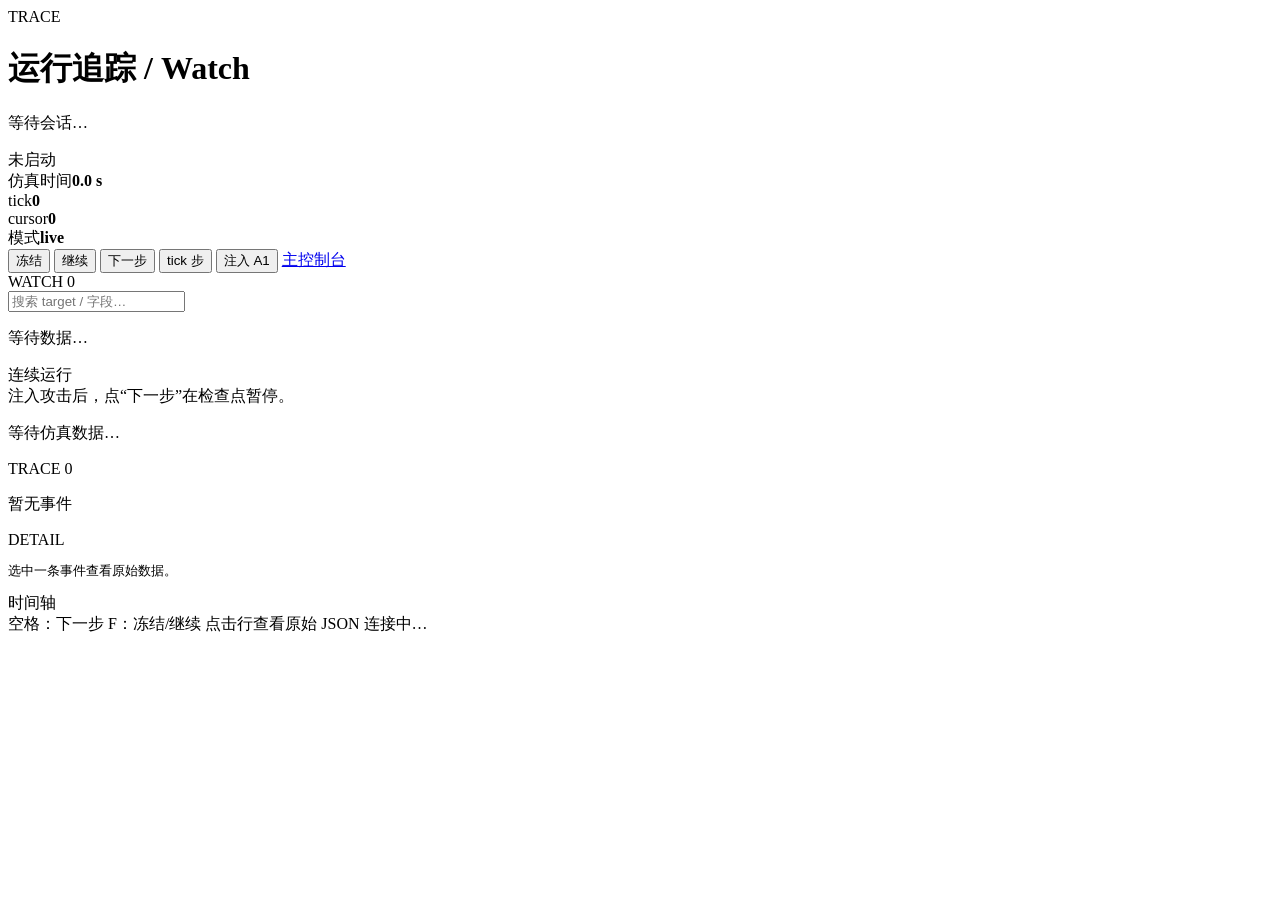
==== isacsim/web/static/trace.html @ 267cd4b4 "feat: 运行追踪 v1（watch/trace 数据层 + /trace 页面 + 检查点单步）" ====
<!DOCTYPE html>
<html lang="zh-CN">
<head>
<meta charset="utf-8"/>
<meta name="viewport" content="width=device-width, initial-scale=1"/>
<title>ISAC-SIM · 运行追踪</title>
<link rel="stylesheet" href="/static/style.css"/>
<link rel="stylesheet" href="/static/trace.css"/>
</head>
<body class="trace-body">
<header class="trace-top">
  <div class="trace-brand">
    <span class="trace-logo">TRACE</span>
    <div>
      <h1>运行追踪 / Watch</h1>
      <p class="muted" id="runInfo">等待会话…</p>
    </div>
  </div>

  <div class="trace-status">
    <span id="stateBadge" class="badge idle">未启动</span>
    <div class="metric"><span>仿真时间</span><b id="simTime">0.0 s</b></div>
    <div class="metric"><span>tick</span><b id="tickNo">0</b></div>
    <div class="metric"><span>cursor</span><b id="cursorNo">0</b></div>
    <div class="metric"><span>模式</span><b id="modeLabel">live</b></div>
  </div>

  <div class="trace-actions">
    <button id="btnPause">冻结</button>
    <button id="btnResume">继续</button>
    <button id="btnStep" class="primary">下一步</button>
    <button id="btnTick">tick 步</button>
    <button id="btnInjectA1">注入 A1</button>
    <a class="backlink" href="/">主控制台</a>
  </div>
</header>

<main class="trace-layout">
  <aside class="trace-left">
    <div class="left-head">
      <span>WATCH</span>
      <span class="muted small" id="watchCount">0</span>
    </div>
    <input id="searchInput" class="trace-search" placeholder="搜索 target / 字段…"/>
    <div id="watchTree" class="watch-tree">
      <p class="muted small">等待数据…</p>
    </div>
  </aside>

  <section class="trace-center">
    <div id="stepBanner" class="step-banner">
      <div class="step-title">连续运行</div>
      <div class="step-sub muted">注入攻击后，点“下一步”在检查点暂停。</div>
    </div>
    <div id="cards" class="cards">
      <p class="muted">等待仿真数据…</p>
    </div>
  </section>

  <aside class="trace-right">
    <div class="right-head">
      <span>TRACE</span>
      <span class="muted small" id="eventCount">0</span>
    </div>
    <div id="traceEvents" class="trace-events">
      <p class="muted small">暂无事件</p>
    </div>
    <div class="xref-head">DETAIL</div>
    <pre id="eventDetail" class="event-detail">选中一条事件查看原始数据。</pre>
  </aside>
</main>

<footer class="trace-bottom">
  <div class="timeline-wrap">
    <div class="timeline-label muted small">时间轴</div>
    <div id="timeline" class="timeline">
      <div class="timeline-fill" id="timelineFill"></div>
      <div class="timeline-marks" id="timelineMarks"></div>
    </div>
  </div>
  <div class="bottom-hint muted small">
    <span>空格：下一步</span>
    <span>F：冻结/继续</span>
    <span>点击行查看原始 JSON</span>
    <span id="connInfo">连接中…</span>
  </div>
</footer>

<div id="toast" class="toast"></div>
<script src="/static/trace.js"></script>
</body>
</html>
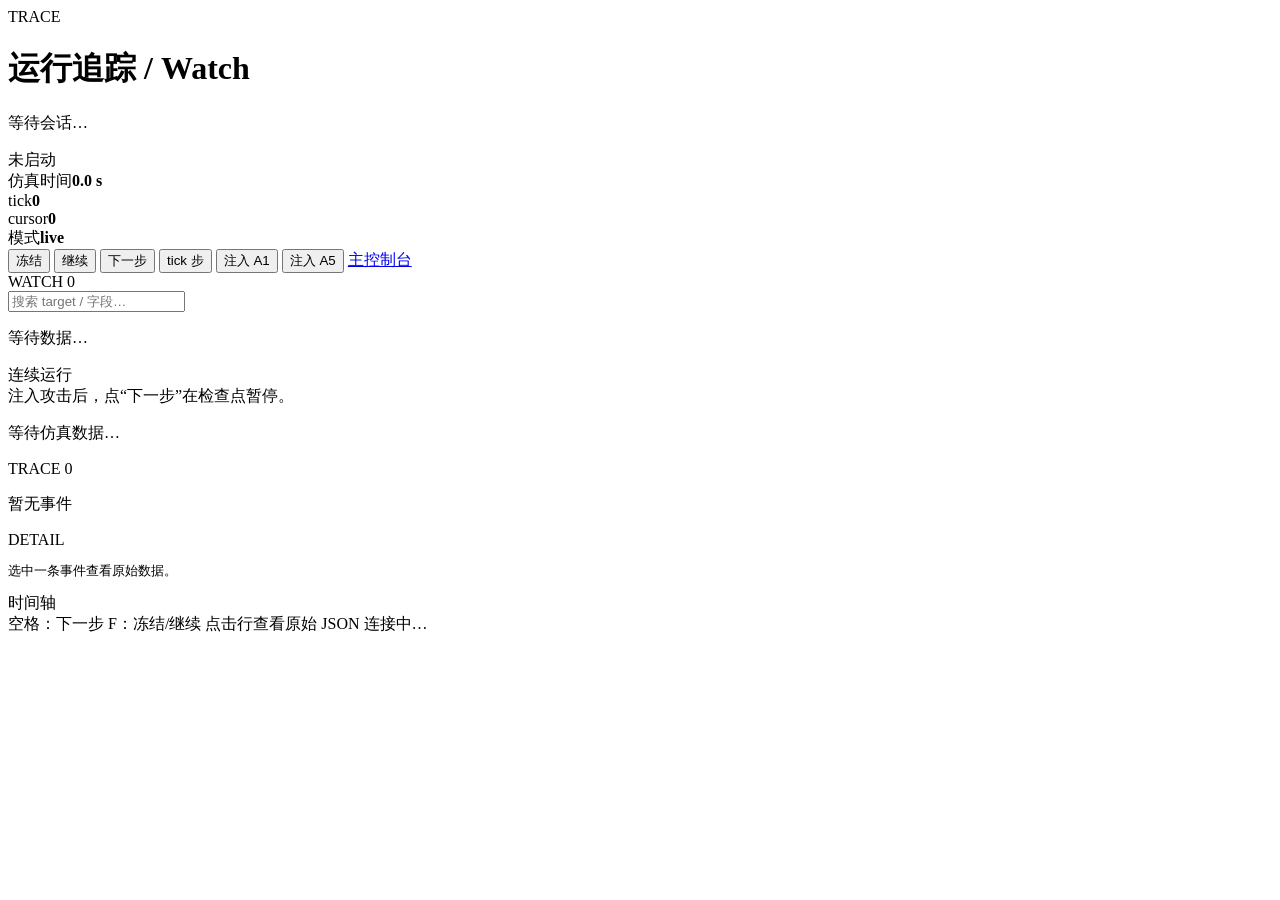
==== commit 941890e8: "feat: trace 页增加 A5 注入按钮 A5 profile 已支持 S0-S5，但页面此前只有 A1 按钮；新增“注入 A5”（0.8 / 10s），冻结后可直接点“下一步”走 A5 检查点" ====
--- a/isacsim/web/static/trace.html
+++ b/isacsim/web/static/trace.html
@@ -31,6 +31,7 @@
     <button id="btnStep" class="primary">下一步</button>
     <button id="btnTick">tick 步</button>
     <button id="btnInjectA1">注入 A1</button>
+    <button id="btnInjectA5">注入 A5</button>
     <a class="backlink" href="/">主控制台</a>
   </div>
 </header>
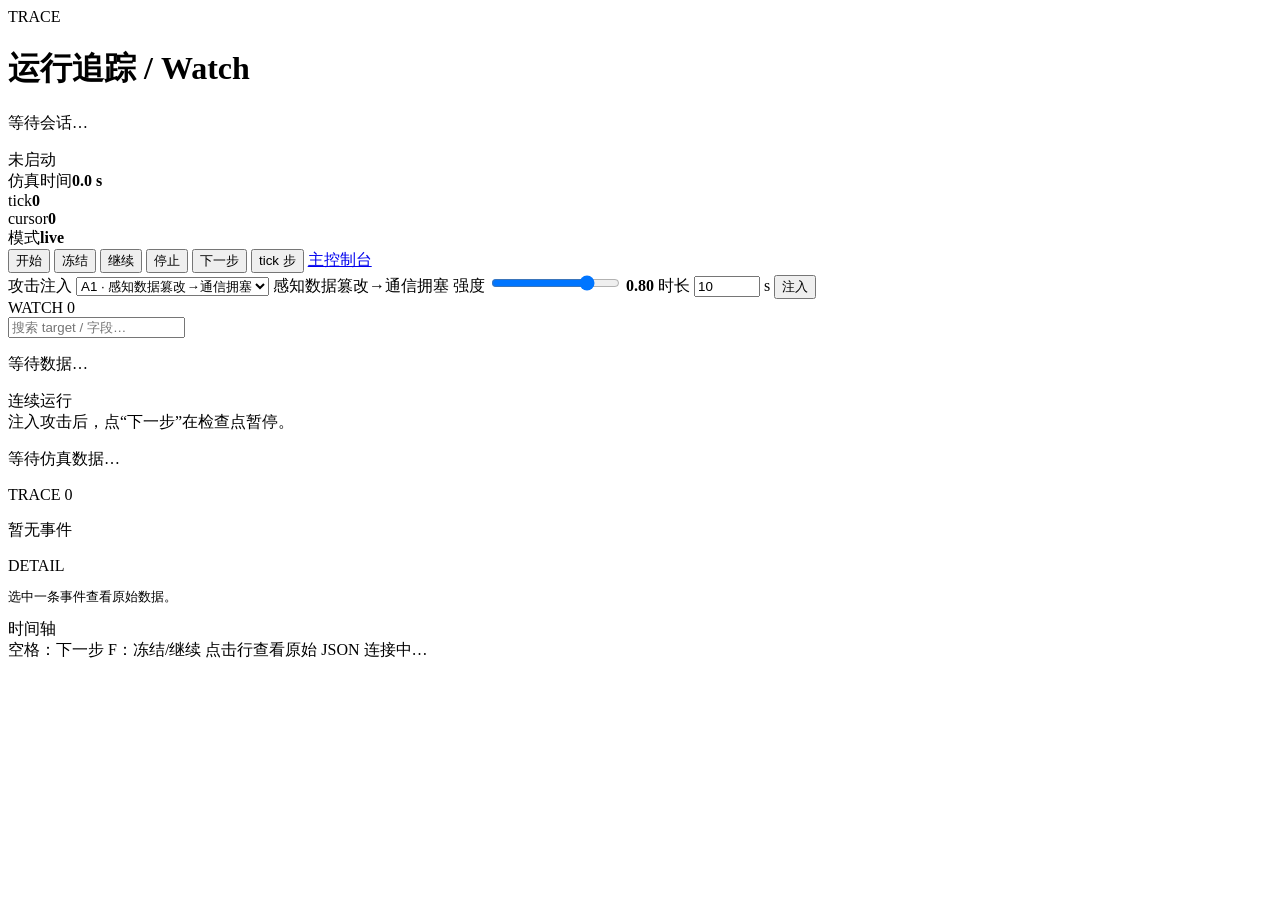
==== commit 44083a21: "feat: 完成 A1–A10 追踪 profile 与攻击实现文档 - 新增 A2–A10 TraceProfile、雷达/CAM/CPM 事件桥与 profile 测试 - 追踪页支持开始/停止、" ====
--- a/isacsim/web/static/trace.html
+++ b/isacsim/web/static/trace.html
@@ -26,15 +26,40 @@
   </div>
 
   <div class="trace-actions">
+    <button id="btnStart" class="primary">开始</button>
     <button id="btnPause">冻结</button>
     <button id="btnResume">继续</button>
+    <button id="btnStop" class="danger">停止</button>
     <button id="btnStep" class="primary">下一步</button>
     <button id="btnTick">tick 步</button>
-    <button id="btnInjectA1">注入 A1</button>
-    <button id="btnInjectA5">注入 A5</button>
     <a class="backlink" href="/">主控制台</a>
   </div>
 </header>
+
+<div class="trace-injectbar">
+  <span class="inject-label">攻击注入</span>
+  <select id="attackType" aria-label="攻击类型">
+    <option value="A1" selected>A1 · 感知数据篡改→通信拥塞</option>
+    <option value="A2">A2 · 物理环境欺骗+控制误导</option>
+    <option value="A3">A3 · 跨层隐蔽（雷达渐偏）</option>
+    <option value="A4">A4 · 双因素仿冒</option>
+    <option value="A5">A5 · 5G-A 信令风暴</option>
+    <option value="A6">A6 · 切片/QoS 抢占</option>
+    <option value="A7">A7 · UPF/N6 流量劫持</option>
+    <option value="A8">A8 · NEF/订阅篡改</option>
+    <option value="A9">A9 · 平台越权/云控注入</option>
+    <option value="A10">A10 · 跨层隐蔽组合</option>
+  </select>
+  <span id="attackHint" class="inject-hint muted small">感知数据篡改→通信拥塞</span>
+  <label class="inject-field">强度
+    <input id="attackAmplitude" type="range" min="0.1" max="1" step="0.1" value="0.8"/>
+    <b id="amplitudeOut">0.80</b>
+  </label>
+  <label class="inject-field">时长
+    <input id="attackDuration" type="number" min="1" max="60" step="1" value="10" style="width:58px"/> s
+  </label>
+  <button id="btnInject" class="primary">注入</button>
+</div>
 
 <main class="trace-layout">
   <aside class="trace-left">
@@ -53,6 +78,7 @@
       <div class="step-title">连续运行</div>
       <div class="step-sub muted">注入攻击后，点“下一步”在检查点暂停。</div>
     </div>
+    <div id="cardTabs" class="card-tabs"></div>
     <div id="cards" class="cards">
       <p class="muted">等待仿真数据…</p>
     </div>
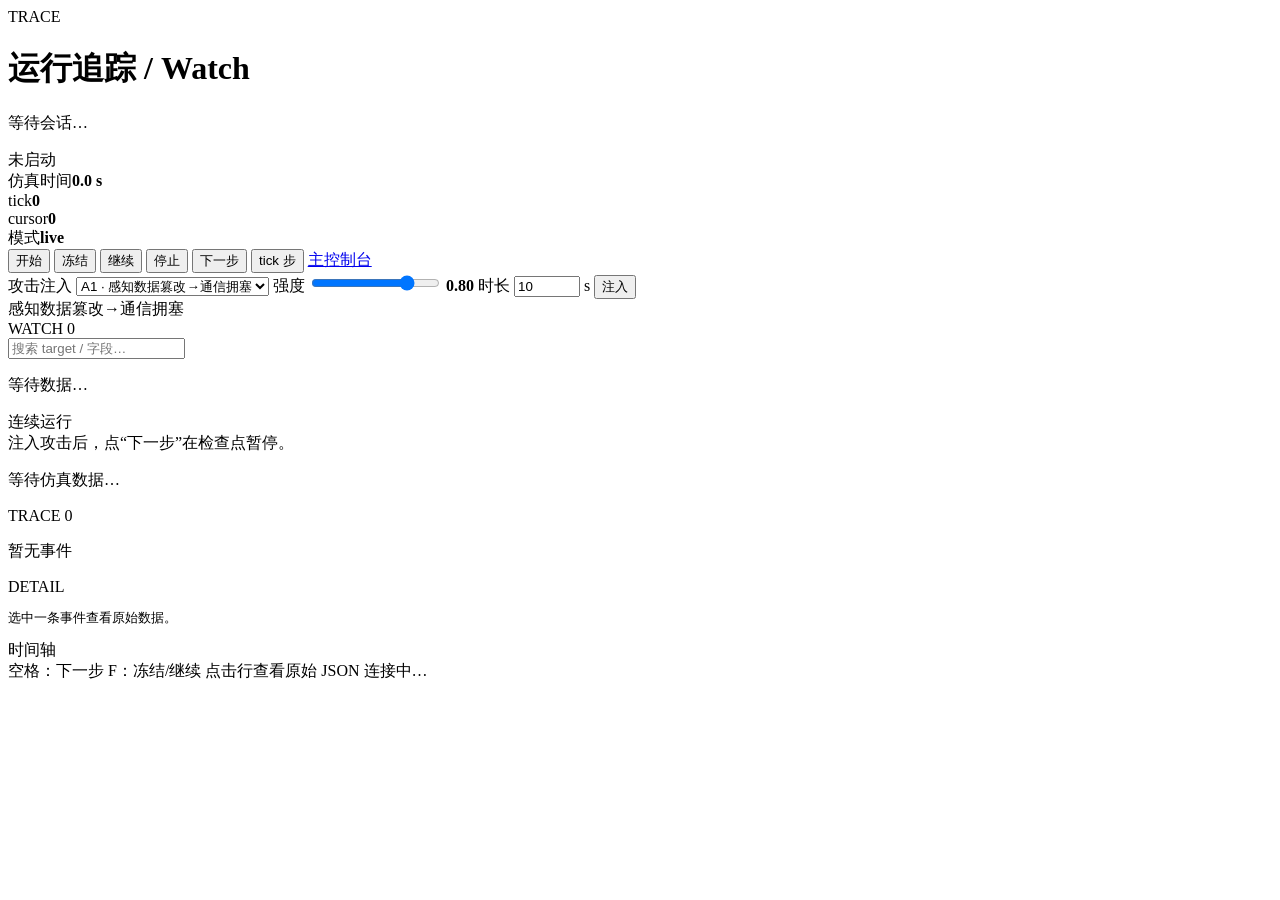
==== commit fb4870fe: "ui(trace): 注入控件聚合成组，卡片网格对齐 - 攻击类型/强度/时长/注入按钮放入 .inject-group，按钮紧跟时长 - 说明文字单独放右端，窄屏换行；移除 #btnInject 的" ====
--- a/isacsim/web/static/trace.html
+++ b/isacsim/web/static/trace.html
@@ -37,28 +37,30 @@
 </header>
 
 <div class="trace-injectbar">
-  <span class="inject-label">攻击注入</span>
-  <select id="attackType" aria-label="攻击类型">
-    <option value="A1" selected>A1 · 感知数据篡改→通信拥塞</option>
-    <option value="A2">A2 · 物理环境欺骗+控制误导</option>
-    <option value="A3">A3 · 跨层隐蔽（雷达渐偏）</option>
-    <option value="A4">A4 · 双因素仿冒</option>
-    <option value="A5">A5 · 5G-A 信令风暴</option>
-    <option value="A6">A6 · 切片/QoS 抢占</option>
-    <option value="A7">A7 · UPF/N6 流量劫持</option>
-    <option value="A8">A8 · NEF/订阅篡改</option>
-    <option value="A9">A9 · 平台越权/云控注入</option>
-    <option value="A10">A10 · 跨层隐蔽组合</option>
-  </select>
+  <div class="inject-group">
+    <span class="inject-label">攻击注入</span>
+    <select id="attackType" aria-label="攻击类型">
+      <option value="A1" selected>A1 · 感知数据篡改→通信拥塞</option>
+      <option value="A2">A2 · 物理环境欺骗+控制误导</option>
+      <option value="A3">A3 · 跨层隐蔽（雷达渐偏）</option>
+      <option value="A4">A4 · 双因素仿冒</option>
+      <option value="A5">A5 · 5G-A 信令风暴</option>
+      <option value="A6">A6 · 切片/QoS 抢占</option>
+      <option value="A7">A7 · UPF/N6 流量劫持</option>
+      <option value="A8">A8 · NEF/订阅篡改</option>
+      <option value="A9">A9 · 平台越权/云控注入</option>
+      <option value="A10">A10 · 跨层隐蔽组合</option>
+    </select>
+    <label class="inject-field">强度
+      <input id="attackAmplitude" type="range" min="0.1" max="1" step="0.1" value="0.8"/>
+      <b id="amplitudeOut">0.80</b>
+    </label>
+    <label class="inject-field">时长
+      <input id="attackDuration" type="number" min="1" max="60" step="1" value="10" style="width:58px"/> s
+    </label>
+    <button id="btnInject" class="primary">注入</button>
+  </div>
   <span id="attackHint" class="inject-hint muted small">感知数据篡改→通信拥塞</span>
-  <label class="inject-field">强度
-    <input id="attackAmplitude" type="range" min="0.1" max="1" step="0.1" value="0.8"/>
-    <b id="amplitudeOut">0.80</b>
-  </label>
-  <label class="inject-field">时长
-    <input id="attackDuration" type="number" min="1" max="60" step="1" value="10" style="width:58px"/> s
-  </label>
-  <button id="btnInject" class="primary">注入</button>
 </div>
 
 <main class="trace-layout">
